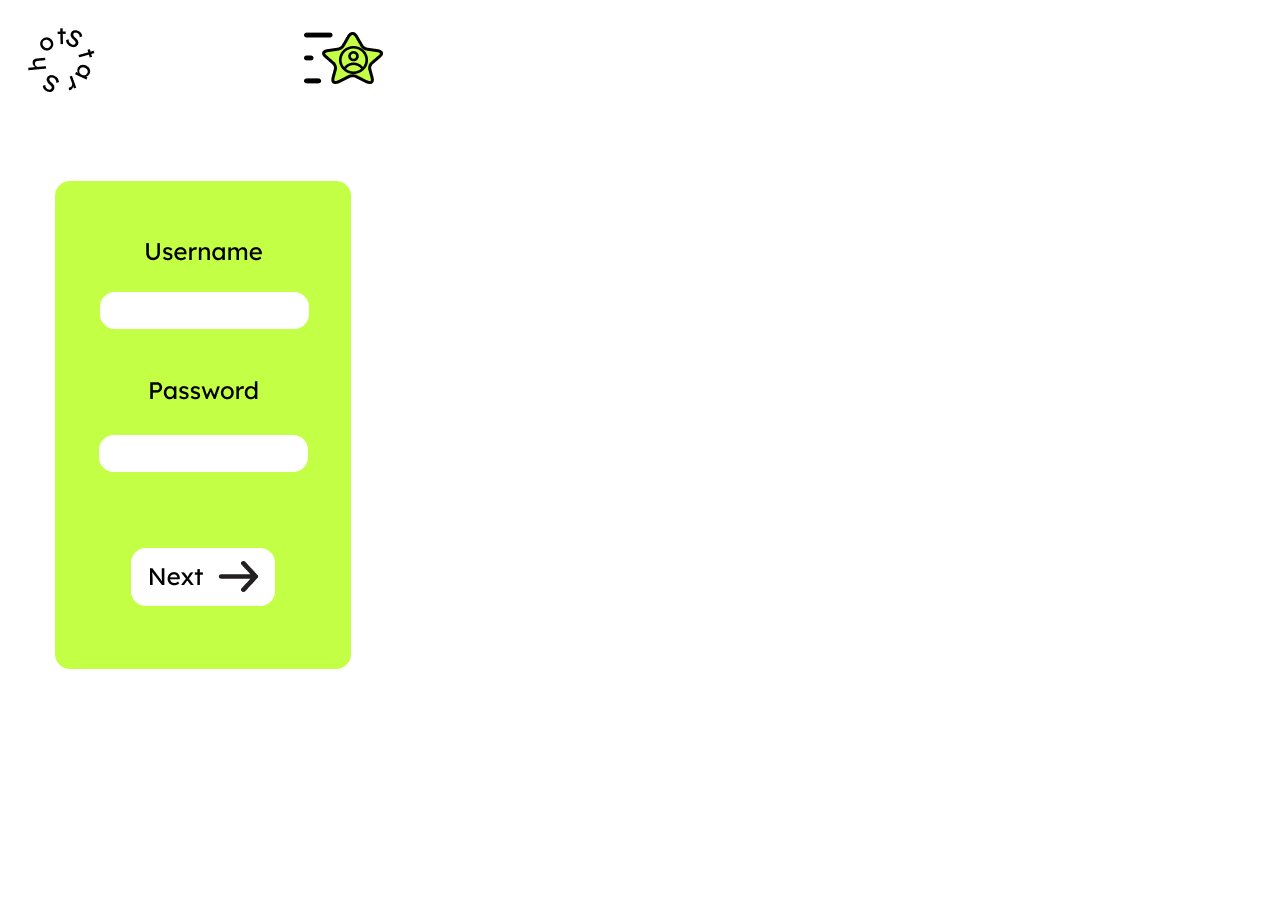
==== login.html @ c2a3024c "Initial commit" ====
<!DOCTYPE html>
<html>

<head>
  <meta charset="utf-8">
  <meta name="viewport" content="width=device-width">
  <title>replit</title>
  <link href="style.css" rel="stylesheet" type="text/css" />
</head>

<body>
  <img src="login.png">
  <script src="script.js"></script>

  <!--
  This script places a badge on your repl's full-browser view back to your repl's cover
  page. Try various colors for the theme: dark, light, red, orange, yellow, lime, green,
  teal, blue, blurple, magenta, pink!
  -->
  <script src="https://replit.com/public/js/replit-badge-v2.js" theme="dark" position="bottom-right"></script>
</body>

</html>
---- style.css ----
html {
  height: 100%;
  width: 100%;
}
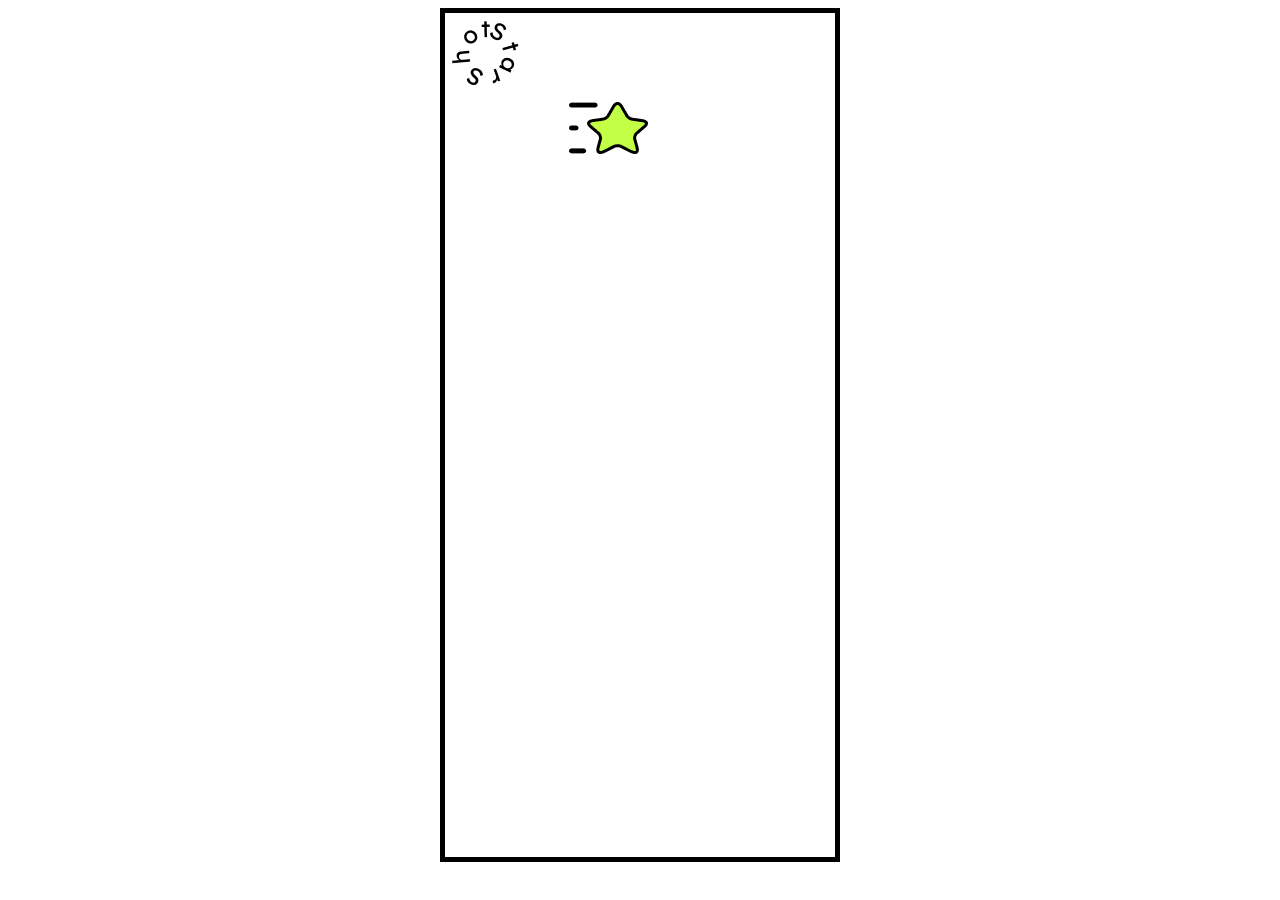
==== commit 94d83eb1: "Updated the home page, started working on the login page." ====
--- a/login.html
+++ b/login.html
@@ -9,14 +9,15 @@
 </head>
 
 <body>
-  <img src="login.png">
+  <div class="frame">
+    <div class="homebar">
+  <img src="StarShot.png">
+      
+  <button class="buh" onclick="document.location='index.html'"><img src="smallstar.png"></button>
+      
+    </div>
+  </div>
   <script src="script.js"></script>
-
-  <!--
-  This script places a badge on your repl's full-browser view back to your repl's cover
-  page. Try various colors for the theme: dark, light, red, orange, yellow, lime, green,
-  teal, blue, blurple, magenta, pink!
-  -->
   <script src="https://replit.com/public/js/replit-badge-v2.js" theme="dark" position="bottom-right"></script>
 </body>
 
--- a/style.css
+++ b/style.css
@@ -2,3 +2,63 @@
   height: 100%;
   width: 100%;
 }
+.frame{
+width: 390px;
+height: 844px;
+background: #FFF;
+margin-left: auto;
+margin-right: auto;
+border:5px solid;
+}
+.title-box{
+width: 342.068px;
+height: 120.796px;
+flex-shrink: 0;
+margin-top:15%;
+margin-left: auto;
+margin-right: auto;
+
+}
+.starhome{
+width: 125px;
+height: 94.762px;
+flex-shrink:0;
+margin-left: auto;
+margin-right: auto;
+}
+#mo{
+  margin-top:40%;
+}
+#ko{
+  margin-top:70%;
+}
+.ids{
+  width: 162px;
+height: 73px;
+flex-shrink: 0;
+  margin-top:80%;
+  margin-left: auto;
+margin-right: auto;
+}
+.lo{
+margin-top:10%;
+  border-radius:15px;
+  border-color: transparent;
+  width: 162px;
+height: 73px;
+flex-shrink: 0;
+  background-color: #C3FF45;
+}
+.homebar{
+  display:inline-block;
+}
+.buh{
+  background-color: transparent;
+  border-color:transparent;
+  width: 79px;
+  height: 52px;
+  flex-shrink: 0;
+  margin-left: 70%;
+  display:inline-block;
+  margin-top:0%
+}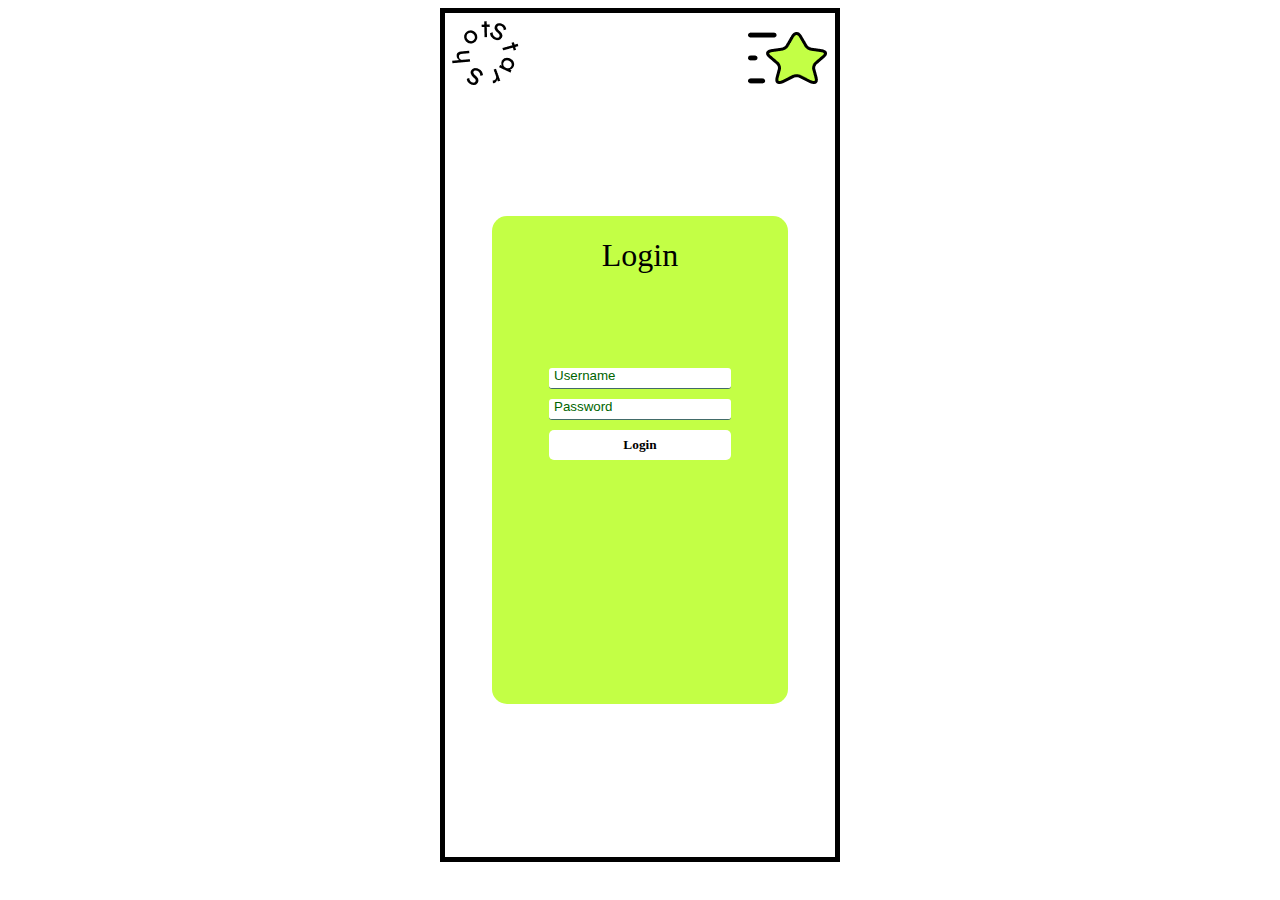
==== commit f2c68a85: "Finished login page starting on the send page" ====
--- a/login.html
+++ b/login.html
@@ -16,6 +16,22 @@
   <button class="buh" onclick="document.location='index.html'"><img src="smallstar.png"></button>
       
     </div>
+    <div class="login-rect">
+        <main id="main-holder">
+    <h1 class="login-namel">Login</h1>
+    
+    <div id="login-error-msg-holder">
+      <p id="login-error-msg">Invalid username <span id="error-msg-second-line">and/or password</span></p>
+    </div>
+    
+    <form id="login-form">
+      <input type="text" name="username" id="username-field" class="login-form-field" placeholder="Username" class="login-namel">
+      <input type="password" name="password" id="password-field" class="login-form-field" placeholder="Password" class="login-namel">
+      <input type="submit" value="Login" id="login-form-submit" class="login-namel">
+    </form>
+  
+  </main>
+    </div>
   </div>
   <script src="script.js"></script>
   <script src="https://replit.com/public/js/replit-badge-v2.js" theme="dark" position="bottom-right"></script>
--- a/style.css
+++ b/style.css
@@ -50,15 +50,95 @@
   background-color: #C3FF45;
 }
 .homebar{
-  display:inline-block;
+  display:inline;
+  margin:0 auto;
 }
 .buh{
   background-color: transparent;
   border-color:transparent;
-  width: 79px;
+  width: auto;
   height: 52px;
   flex-shrink: 0;
-  margin-left: 70%;
-  display:inline-block;
-  margin-top:0%
+  margin: 0 auto;
+  display:inline;
+  float:right;
+  margin-top:4%;
+}
+.login-rect{
+width: 296px;
+height: 488px;
+flex-shrink: 0;
+border-radius: 15px;
+background: #C3FF45;
+margin-left:auto;
+margin-right:auto;
+margin-top:30%;
+}
+
+#main-holder {
+  display: grid;
+  justify-items: center;
+  align-items: center;
+}
+
+#login-error-msg-holder {
+  width: 100%;
+  height: 100%;
+  display: grid;
+  justify-items: center;
+  align-items: center;
+}
+
+#login-error-msg {
+  width: 23%;
+  text-align: center;
+  margin: 0;
+  padding: 5px;
+  font-size: 12px;
+  font-weight: bold;
+  color: #8a0000;
+  border: 1px solid #8a0000;
+  background-color: #e58f8f;
+  opacity: 0;
+}
+.login-namel{
+  font-family: Lexend;
+  font-weight: 400;
+  line-height:normal;
+
+}
+#error-msg-second-line {
+  display: block;
+}
+
+#login-form {
+  align-self: flex-start;
+  display: grid;
+  justify-items: center;
+  align-items: center;
+}
+
+.login-form-field::placeholder {
+  color: darkgreen;
+}
+
+.login-form-field {
+  border: none;
+  border-bottom: 1px solid #426b69;
+  margin-bottom: 10px;
+  border-radius: 3px;
+  outline: none;
+  padding: 0px 0px 5px 5px;
+}
+
+#login-form-submit {
+  width: 100%;
+  padding: 7px;
+  border: none;
+  border-radius: 5px;
+  color: black;
+  font-weight: bold;
+  background-color: #ffffff;
+  cursor: pointer;
+  outline: none;
 }